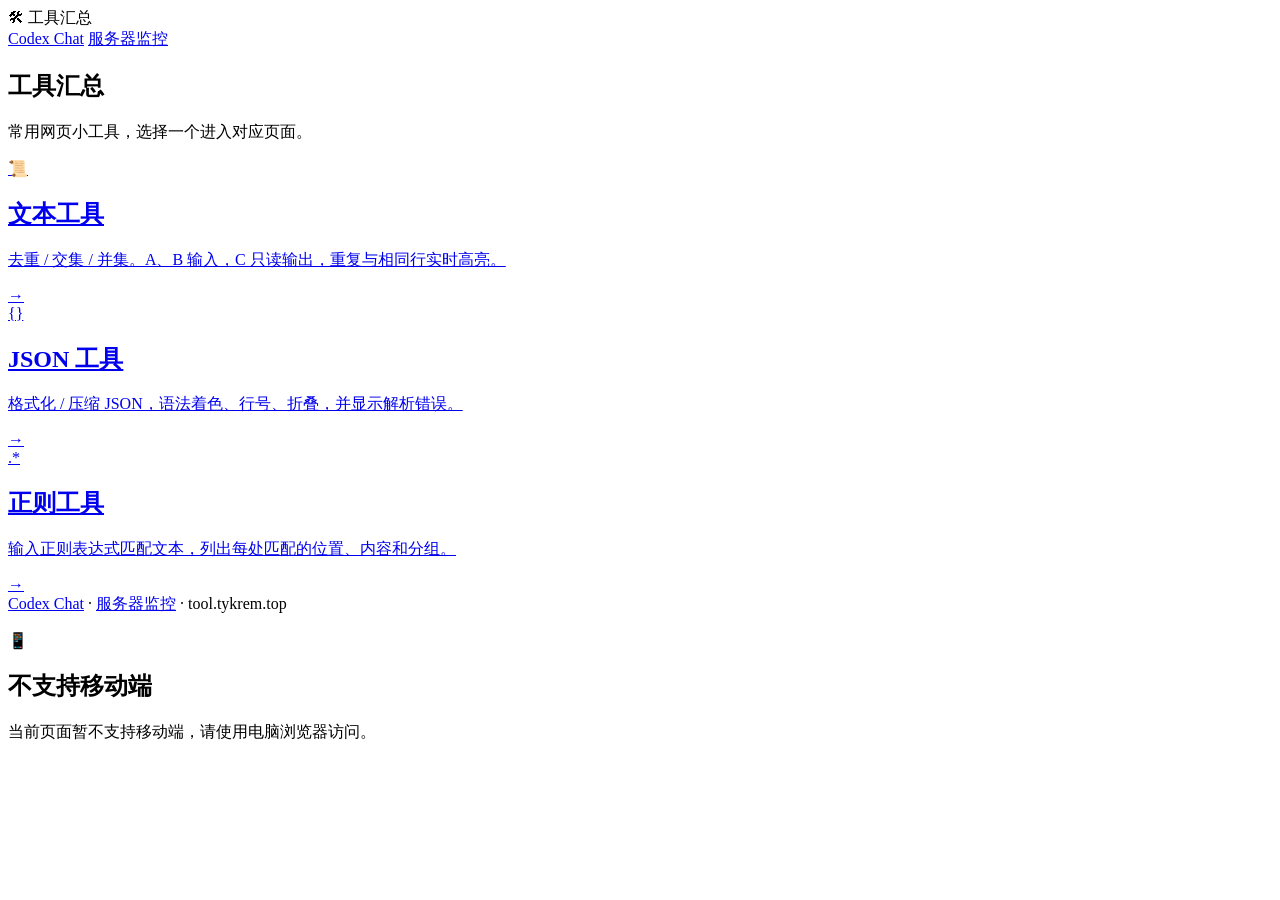
==== public/index.html @ 54be5e76 "初始化：工具汇总（tool.tykrem.top，文本 / JSON 常用工具）" ====
<!doctype html>
<html lang="zh-CN" data-theme="light">
<head>
  <meta charset="utf-8">
  <meta name="viewport" content="width=device-width, initial-scale=1, viewport-fit=cover">
  <meta name="referrer" content="strict-origin-when-cross-origin">
  <title>工具汇总 · tykrem.top</title>
  <link rel="icon" href="data:image/svg+xml,%3Csvg xmlns='http://www.w3.org/2000/svg' viewBox='0 0 24 24'%3E%3Cpath fill='%2338bdf8' d='M8 3h2v8h4V3h2v10H2V3h2v8h2zM2 15h12v2H2zM2 19h20v2H2zM16 3h6v2h-4v2h3v2h-3v2h4v2h-6z'/%3E%3C/svg%3E">
  <link rel="stylesheet" href="/css/style.css?v=20260904c">
</head>
<body>
  <header class="topbar">
    <div class="brand">
      <span class="brand-icon">&#128736;</span>
      <span class="brand-name">工具汇总</span>
    </div>
    <nav class="sites">
      <a href="https://chat.tykrem.top/">Codex Chat</a>
      <a href="https://tykrem.top/">服务器监控</a>
    </nav>
  </header>

  <main class="container summary-page">
    <section class="summary-hero">
      <h1>工具汇总</h1>
      <p>常用网页小工具，选择一个进入对应页面。</p>
    </section>

    <section class="summary-grid">
      <a class="tool-card" href="/text.html">
        <div class="tool-card-icon">&#128220;</div>
        <div class="tool-card-body">
          <h2>文本工具</h2>
          <p>去重 / 交集 / 并集。A、B 输入，C 只读输出，重复与相同行实时高亮。</p>
        </div>
        <span class="tool-card-arrow">→</span>
      </a>

      <a class="tool-card" href="/json.html">
        <div class="tool-card-icon">&#123;&#125;</div>
        <div class="tool-card-body">
          <h2>JSON 工具</h2>
          <p>格式化 / 压缩 JSON，语法着色、行号、折叠，并显示解析错误。</p>
        </div>
        <span class="tool-card-arrow">→</span>
      </a>

      <a class="tool-card" href="/regex.html">
        <div class="tool-card-icon">.*</div>
        <div class="tool-card-body">
          <h2>正则工具</h2>
          <p>输入正则表达式匹配文本，列出每处匹配的位置、内容和分组。</p>
        </div>
        <span class="tool-card-arrow">→</span>
      </a>
    </section>
  </main>

  <footer class="site-footer">
    <a href="https://chat.tykrem.top/">Codex Chat</a>
    <span>·</span>
    <a href="https://tykrem.top/">服务器监控</a>
    <span>·</span>
    <span>tool.tykrem.top</span>
  </footer>

  <div class="mobile-block">
    <div class="mobile-card">
      <p class="mobile-emoji">📱</p>
      <h2>不支持移动端</h2>
      <p>当前页面暂不支持移动端，请使用电脑浏览器访问。</p>
    </div>
  </div>
</body>
</html>
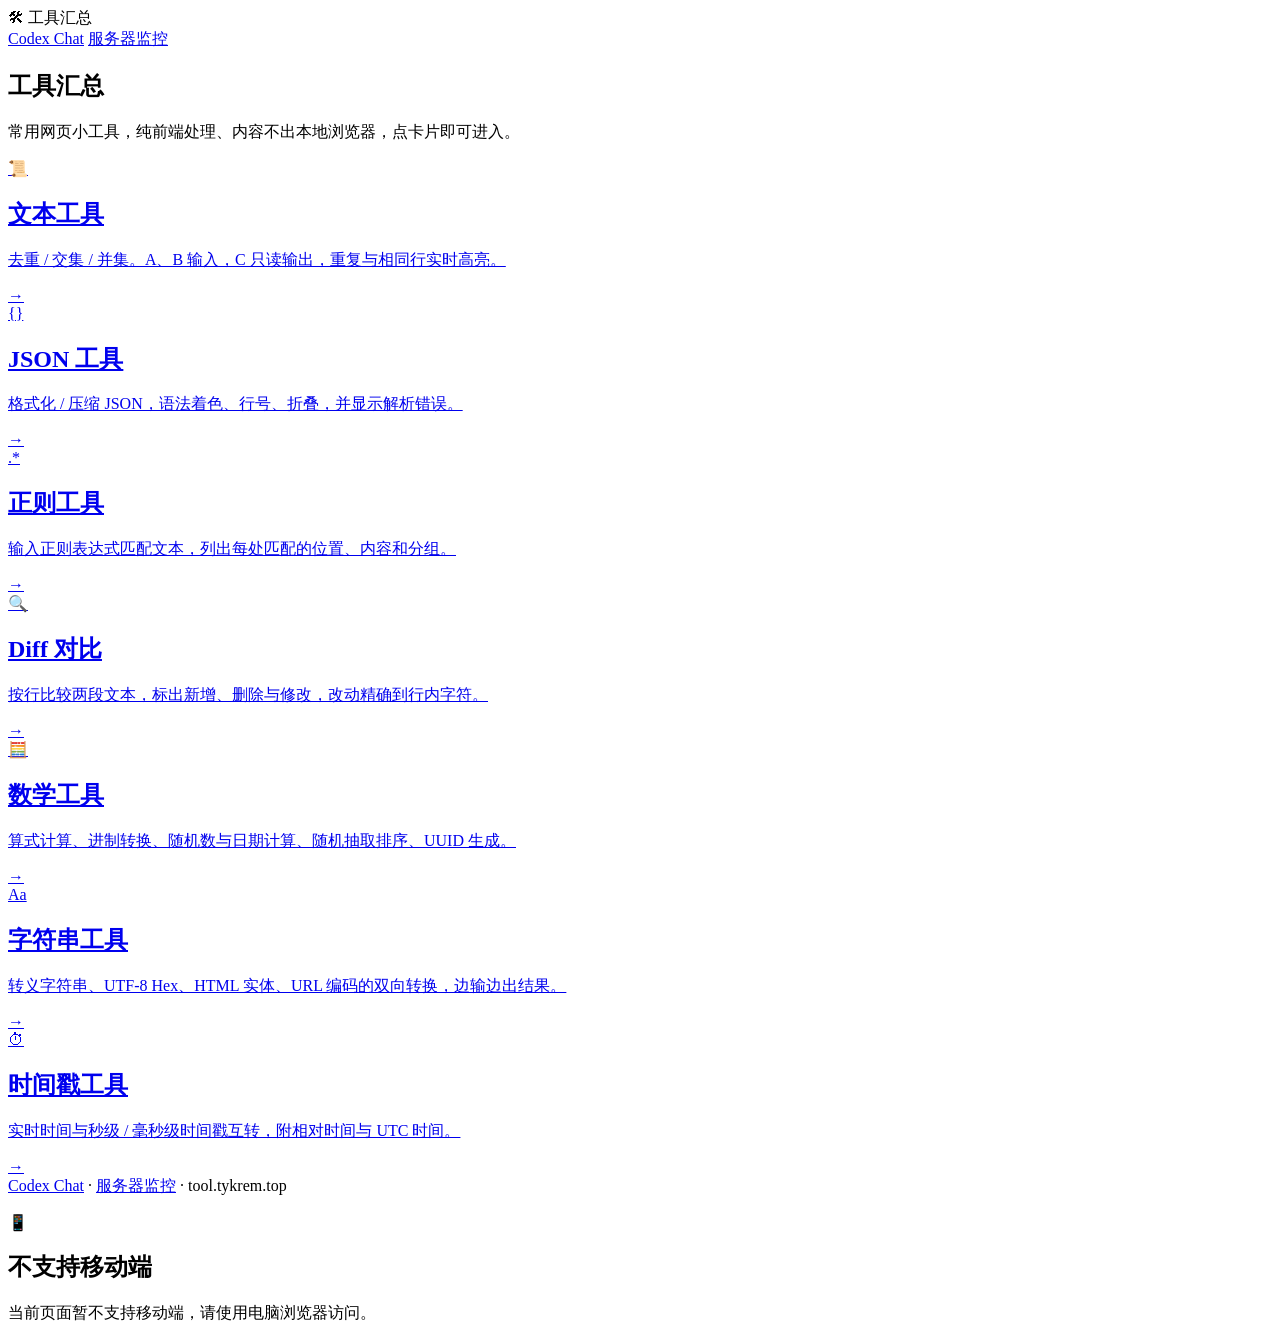
==== commit d3e82bfb: "新增 Diff 对比、数学、字符串、时间戳四个工具 原来只有文本 / JSON / 正则三个页面，另外几个常用小工具散在 file-server 的单页 HTML 里，样式和交互各自一套。这次把它们并" ====
--- a/public/index.html
+++ b/public/index.html
@@ -6,7 +6,7 @@
   <meta name="referrer" content="strict-origin-when-cross-origin">
   <title>工具汇总 · tykrem.top</title>
   <link rel="icon" href="data:image/svg+xml,%3Csvg xmlns='http://www.w3.org/2000/svg' viewBox='0 0 24 24'%3E%3Cpath fill='%2338bdf8' d='M8 3h2v8h4V3h2v10H2V3h2v8h2zM2 15h12v2H2zM2 19h20v2H2zM16 3h6v2h-4v2h3v2h-3v2h4v2h-6z'/%3E%3C/svg%3E">
-  <link rel="stylesheet" href="/css/style.css?v=20260904c">
+  <link rel="stylesheet" href="/css/style.css?v=20260916">
 </head>
 <body>
   <header class="topbar">
@@ -23,7 +23,7 @@
   <main class="container summary-page">
     <section class="summary-hero">
       <h1>工具汇总</h1>
-      <p>常用网页小工具，选择一个进入对应页面。</p>
+      <p>常用网页小工具，纯前端处理、内容不出本地浏览器，点卡片即可进入。</p>
     </section>
 
     <section class="summary-grid">
@@ -53,6 +53,42 @@
         </div>
         <span class="tool-card-arrow">→</span>
       </a>
+
+      <a class="tool-card" href="/diff.html">
+        <div class="tool-card-icon">&#128269;</div>
+        <div class="tool-card-body">
+          <h2>Diff 对比</h2>
+          <p>按行比较两段文本，标出新增、删除与修改，改动精确到行内字符。</p>
+        </div>
+        <span class="tool-card-arrow">→</span>
+      </a>
+
+      <a class="tool-card" href="/math.html">
+        <div class="tool-card-icon">&#129518;</div>
+        <div class="tool-card-body">
+          <h2>数学工具</h2>
+          <p>算式计算、进制转换、随机数与日期计算、随机抽取排序、UUID 生成。</p>
+        </div>
+        <span class="tool-card-arrow">→</span>
+      </a>
+
+      <a class="tool-card" href="/string.html">
+        <div class="tool-card-icon">Aa</div>
+        <div class="tool-card-body">
+          <h2>字符串工具</h2>
+          <p>转义字符串、UTF-8 Hex、HTML 实体、URL 编码的双向转换，边输边出结果。</p>
+        </div>
+        <span class="tool-card-arrow">→</span>
+      </a>
+
+      <a class="tool-card" href="/timestamp.html">
+        <div class="tool-card-icon">&#9201;</div>
+        <div class="tool-card-body">
+          <h2>时间戳工具</h2>
+          <p>实时时间与秒级 / 毫秒级时间戳互转，附相对时间与 UTC 时间。</p>
+        </div>
+        <span class="tool-card-arrow">→</span>
+      </a>
     </section>
   </main>
 
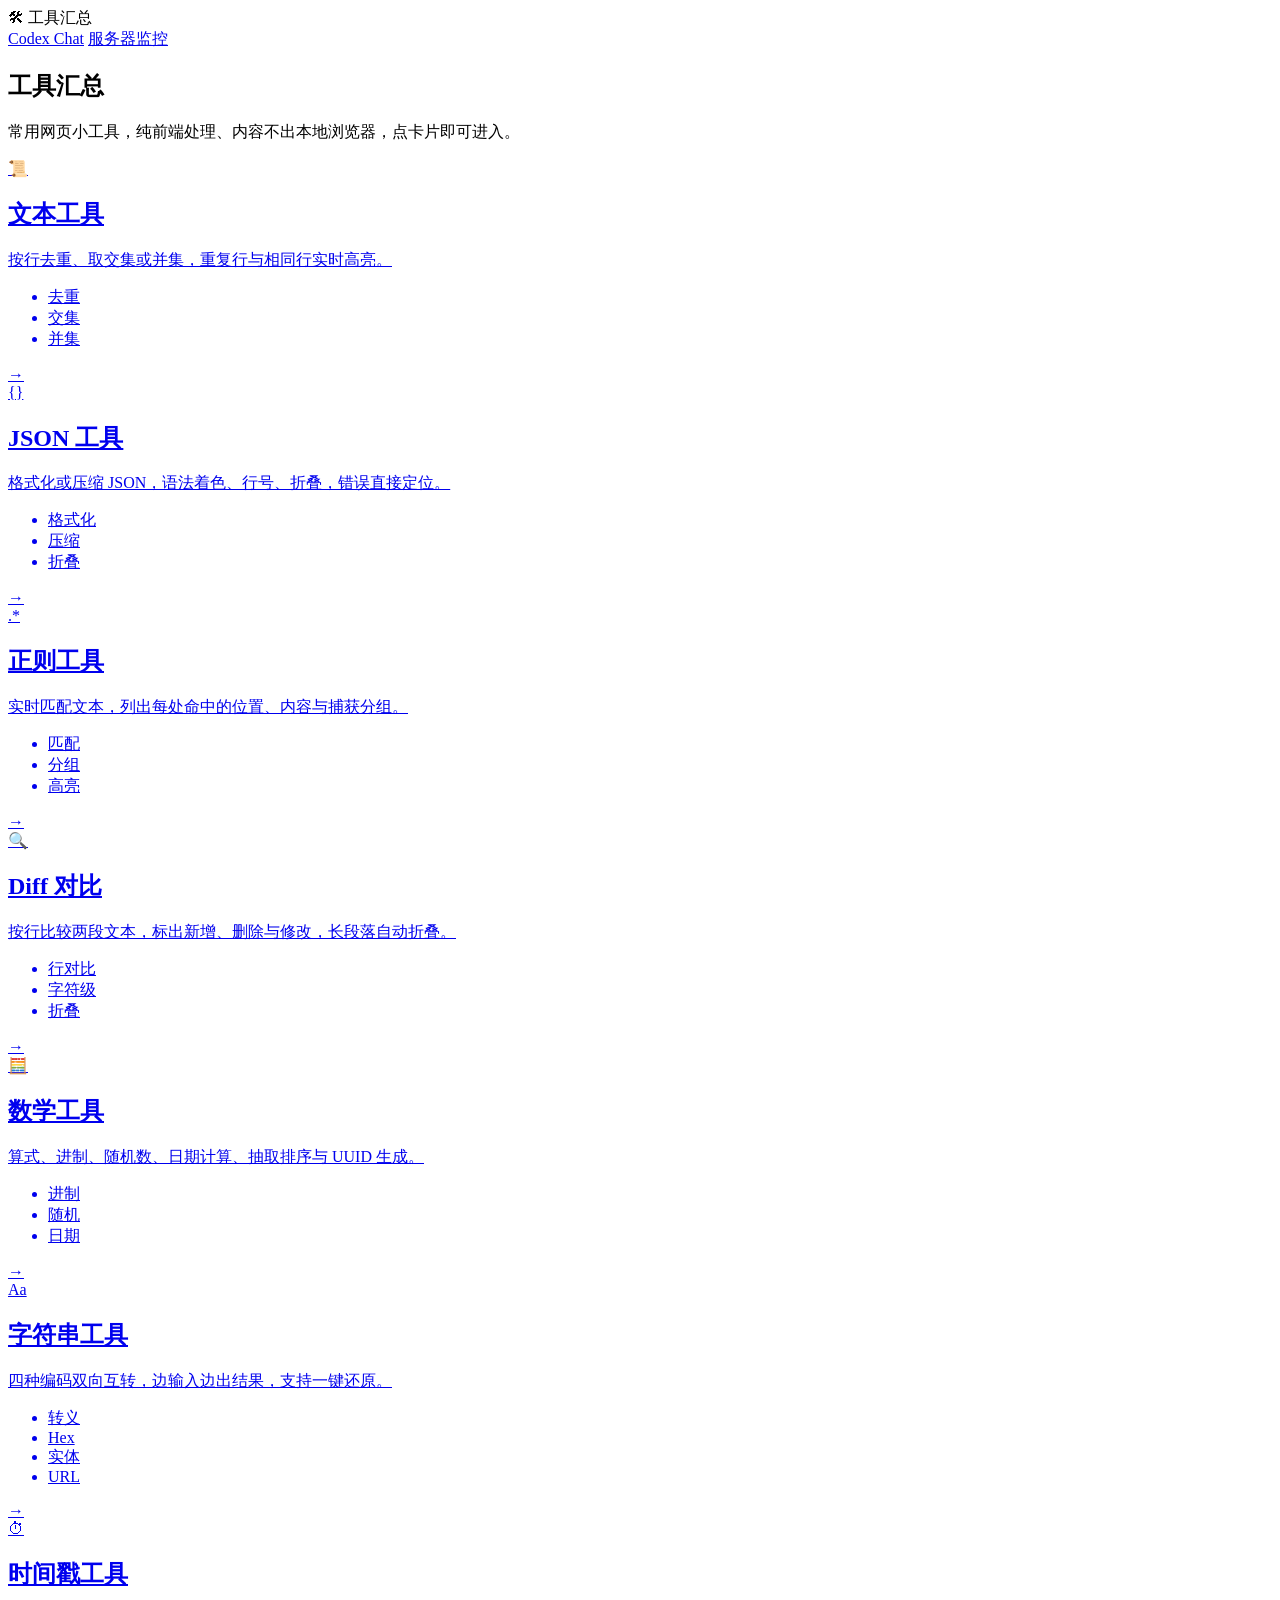
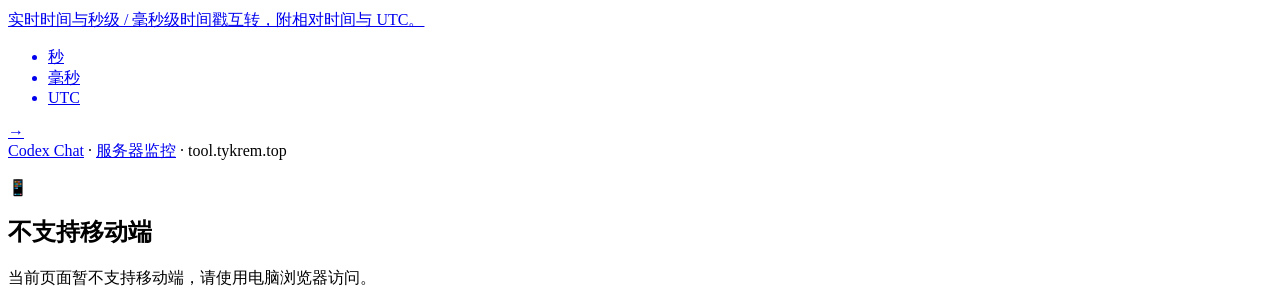
==== commit e6879b6c: "整站改成一屏铺满布局，去掉整页滚动与大片空白 原来内容区是 overflow 滚动 + 编辑器写死 clamp 高度，常见分辨率下 要么出现整页滚动条，要么内容挤在顶部、下面留一大块空白，同一个页 面" ====
--- a/public/index.html
+++ b/public/index.html
@@ -6,7 +6,7 @@
   <meta name="referrer" content="strict-origin-when-cross-origin">
   <title>工具汇总 · tykrem.top</title>
   <link rel="icon" href="data:image/svg+xml,%3Csvg xmlns='http://www.w3.org/2000/svg' viewBox='0 0 24 24'%3E%3Cpath fill='%2338bdf8' d='M8 3h2v8h4V3h2v10H2V3h2v8h2zM2 15h12v2H2zM2 19h20v2H2zM16 3h6v2h-4v2h3v2h-3v2h4v2h-6z'/%3E%3C/svg%3E">
-  <link rel="stylesheet" href="/css/style.css?v=20260916">
+  <link rel="stylesheet" href="/css/style.css?v=20260916e">
 </head>
 <body>
   <header class="topbar">
@@ -31,7 +31,8 @@
         <div class="tool-card-icon">&#128220;</div>
         <div class="tool-card-body">
           <h2>文本工具</h2>
-          <p>去重 / 交集 / 并集。A、B 输入，C 只读输出，重复与相同行实时高亮。</p>
+          <p>按行去重、取交集或并集，重复行与相同行实时高亮。</p>
+          <ul class="tool-card-tags"><li>去重</li><li>交集</li><li>并集</li></ul>
         </div>
         <span class="tool-card-arrow">→</span>
       </a>
@@ -40,7 +41,8 @@
         <div class="tool-card-icon">&#123;&#125;</div>
         <div class="tool-card-body">
           <h2>JSON 工具</h2>
-          <p>格式化 / 压缩 JSON，语法着色、行号、折叠，并显示解析错误。</p>
+          <p>格式化或压缩 JSON，语法着色、行号、折叠，错误直接定位。</p>
+          <ul class="tool-card-tags"><li>格式化</li><li>压缩</li><li>折叠</li></ul>
         </div>
         <span class="tool-card-arrow">→</span>
       </a>
@@ -49,7 +51,8 @@
         <div class="tool-card-icon">.*</div>
         <div class="tool-card-body">
           <h2>正则工具</h2>
-          <p>输入正则表达式匹配文本，列出每处匹配的位置、内容和分组。</p>
+          <p>实时匹配文本，列出每处命中的位置、内容与捕获分组。</p>
+          <ul class="tool-card-tags"><li>匹配</li><li>分组</li><li>高亮</li></ul>
         </div>
         <span class="tool-card-arrow">→</span>
       </a>
@@ -58,7 +61,8 @@
         <div class="tool-card-icon">&#128269;</div>
         <div class="tool-card-body">
           <h2>Diff 对比</h2>
-          <p>按行比较两段文本，标出新增、删除与修改，改动精确到行内字符。</p>
+          <p>按行比较两段文本，标出新增、删除与修改，长段落自动折叠。</p>
+          <ul class="tool-card-tags"><li>行对比</li><li>字符级</li><li>折叠</li></ul>
         </div>
         <span class="tool-card-arrow">→</span>
       </a>
@@ -67,7 +71,8 @@
         <div class="tool-card-icon">&#129518;</div>
         <div class="tool-card-body">
           <h2>数学工具</h2>
-          <p>算式计算、进制转换、随机数与日期计算、随机抽取排序、UUID 生成。</p>
+          <p>算式、进制、随机数、日期计算、抽取排序与 UUID 生成。</p>
+          <ul class="tool-card-tags"><li>进制</li><li>随机</li><li>日期</li></ul>
         </div>
         <span class="tool-card-arrow">→</span>
       </a>
@@ -76,7 +81,8 @@
         <div class="tool-card-icon">Aa</div>
         <div class="tool-card-body">
           <h2>字符串工具</h2>
-          <p>转义字符串、UTF-8 Hex、HTML 实体、URL 编码的双向转换，边输边出结果。</p>
+          <p>四种编码双向互转，边输入边出结果，支持一键还原。</p>
+          <ul class="tool-card-tags"><li>转义</li><li>Hex</li><li>实体</li><li>URL</li></ul>
         </div>
         <span class="tool-card-arrow">→</span>
       </a>
@@ -85,7 +91,8 @@
         <div class="tool-card-icon">&#9201;</div>
         <div class="tool-card-body">
           <h2>时间戳工具</h2>
-          <p>实时时间与秒级 / 毫秒级时间戳互转，附相对时间与 UTC 时间。</p>
+          <p>实时时间与秒级 / 毫秒级时间戳互转，附相对时间与 UTC。</p>
+          <ul class="tool-card-tags"><li>秒</li><li>毫秒</li><li>UTC</li></ul>
         </div>
         <span class="tool-card-arrow">→</span>
       </a>
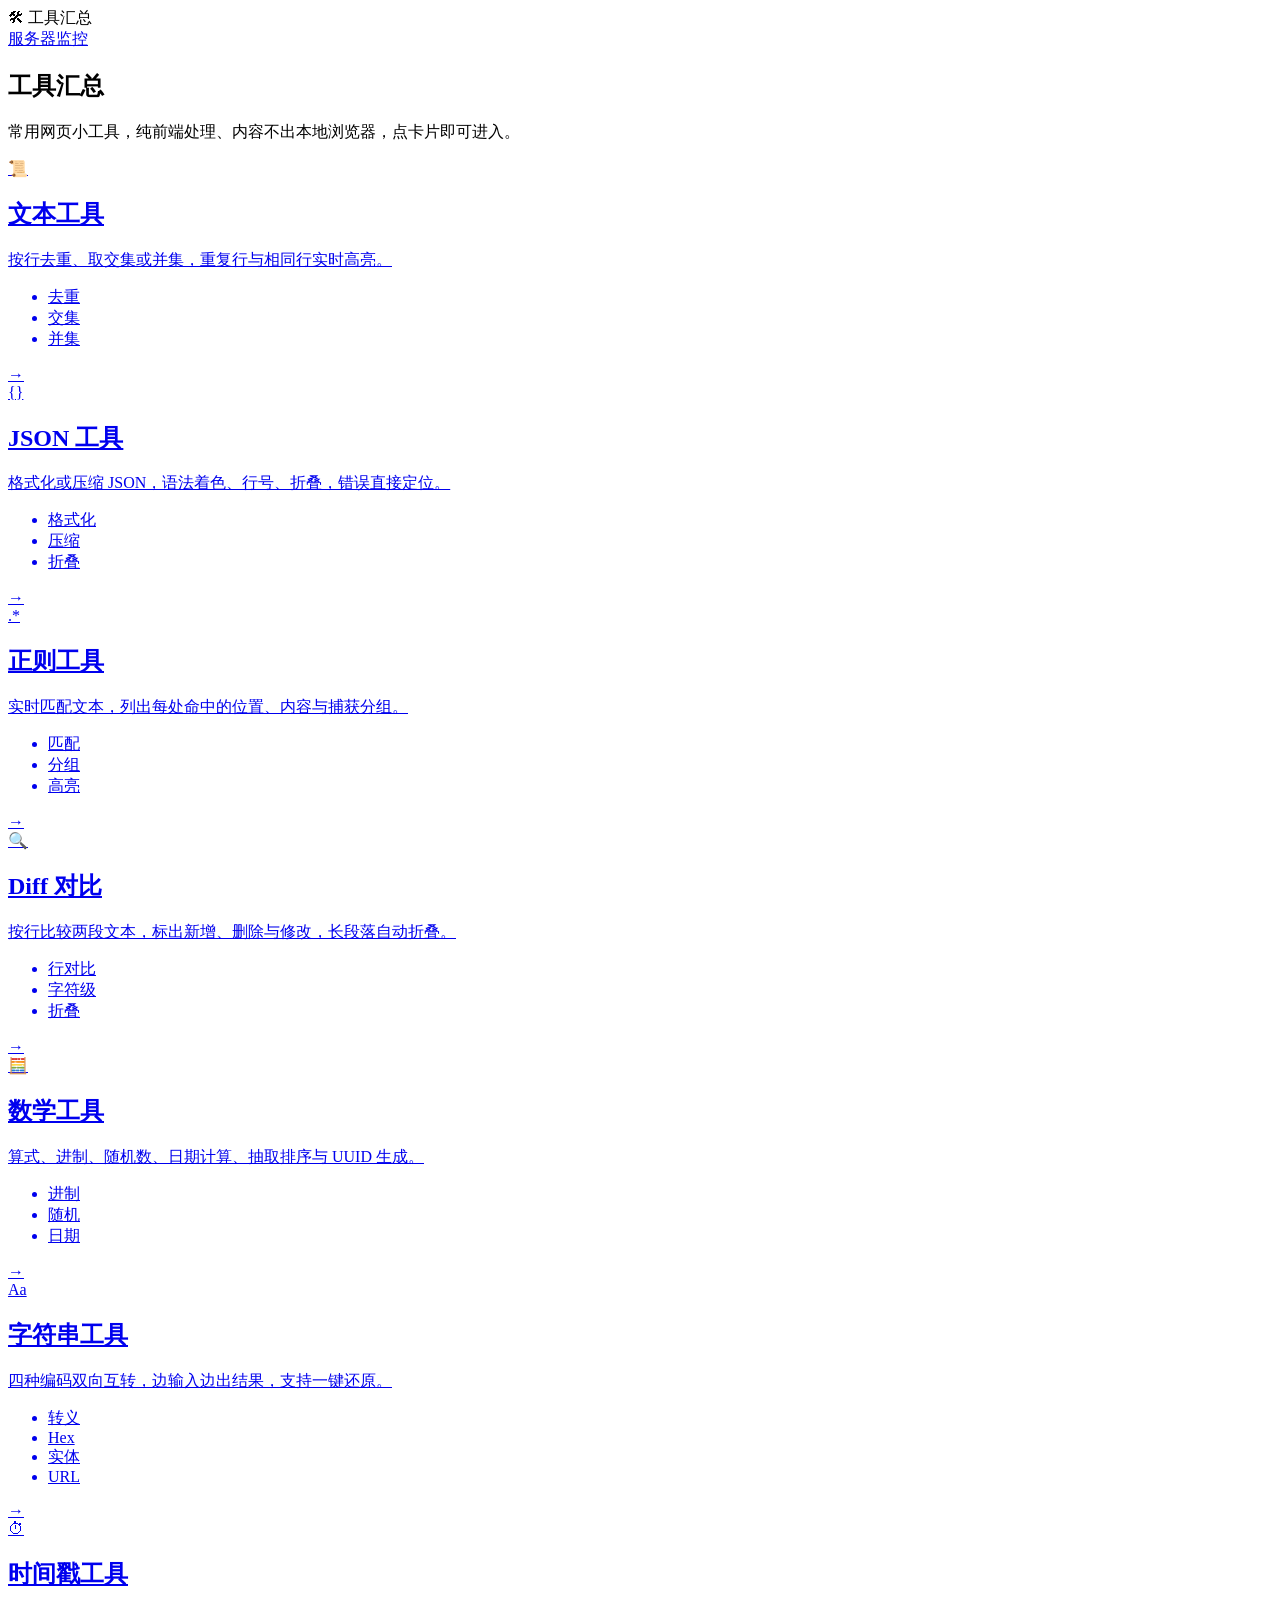
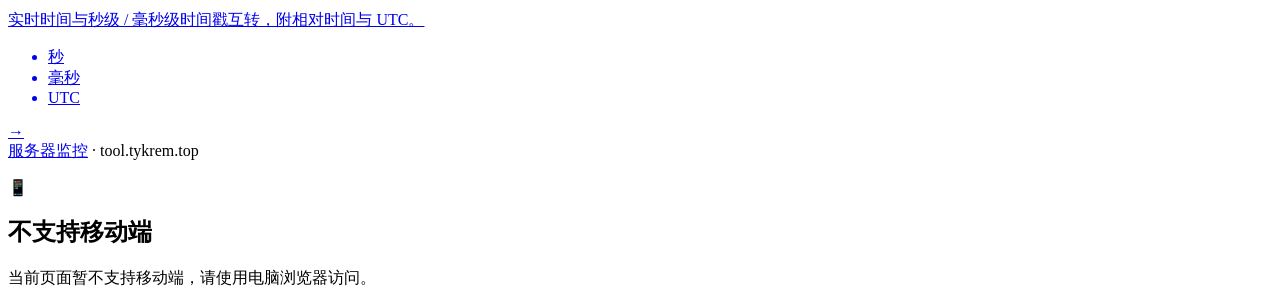
==== commit 1b9f6a27: "移除工具页失效的聊天入口" ====
--- a/public/index.html
+++ b/public/index.html
@@ -15,7 +15,6 @@
       <span class="brand-name">工具汇总</span>
     </div>
     <nav class="sites">
-      <a href="https://chat.tykrem.top/">Codex Chat</a>
       <a href="https://tykrem.top/">服务器监控</a>
     </nav>
   </header>
@@ -100,8 +99,6 @@
   </main>
 
   <footer class="site-footer">
-    <a href="https://chat.tykrem.top/">Codex Chat</a>
-    <span>·</span>
     <a href="https://tykrem.top/">服务器监控</a>
     <span>·</span>
     <span>tool.tykrem.top</span>
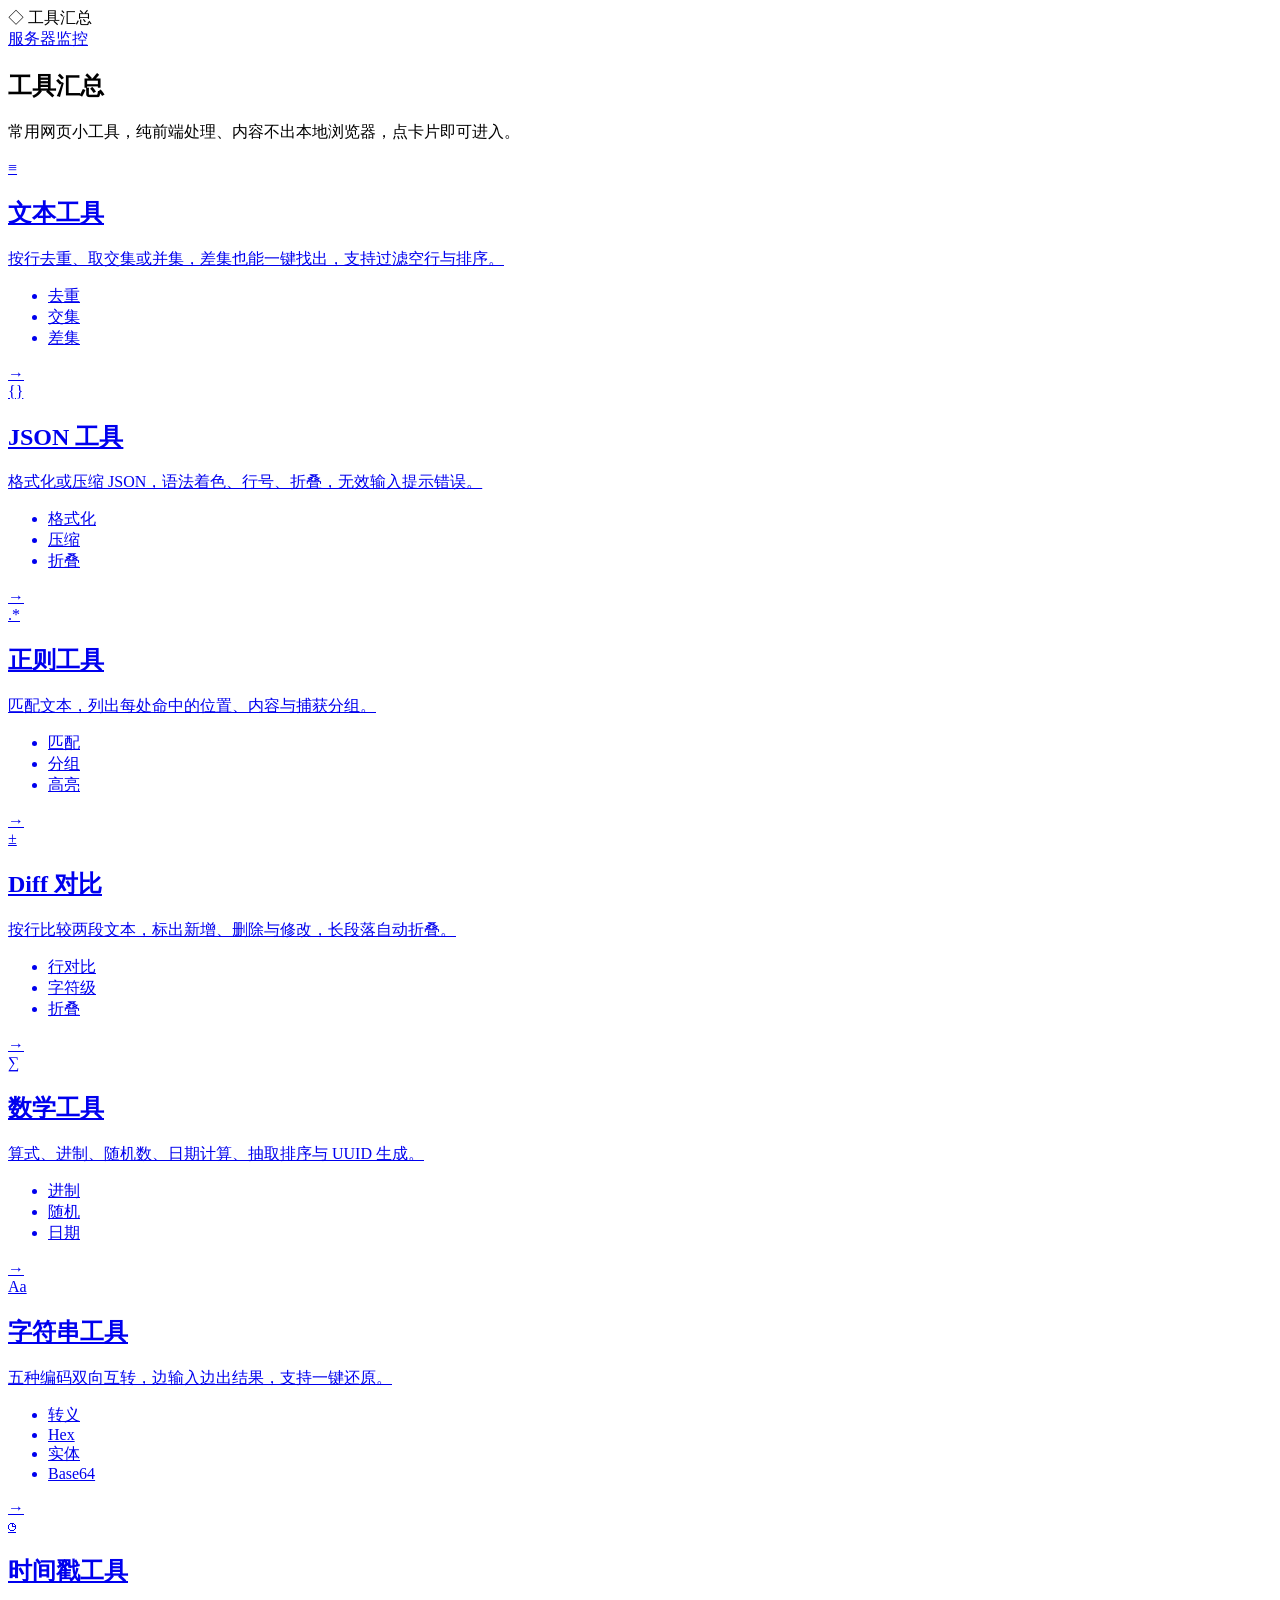
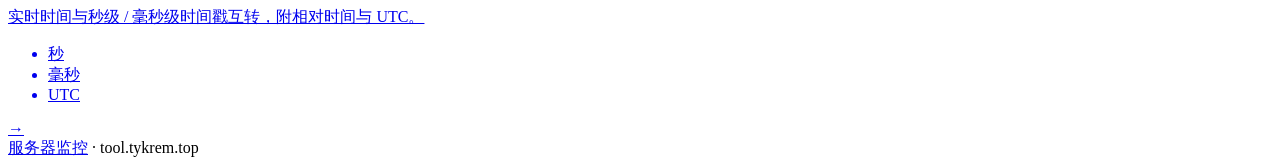
==== commit b4c7d72a: "统一工具站蓝色界面并完善工具交互与功能" ====
--- a/public/index.html
+++ b/public/index.html
@@ -1,17 +1,17 @@
 <!doctype html>
-<html lang="zh-CN" data-theme="light">
+<html lang="zh-CN">
 <head>
   <meta charset="utf-8">
   <meta name="viewport" content="width=device-width, initial-scale=1, viewport-fit=cover">
   <meta name="referrer" content="strict-origin-when-cross-origin">
   <title>工具汇总 · tykrem.top</title>
-  <link rel="icon" href="data:image/svg+xml,%3Csvg xmlns='http://www.w3.org/2000/svg' viewBox='0 0 24 24'%3E%3Cpath fill='%2338bdf8' d='M8 3h2v8h4V3h2v10H2V3h2v8h2zM2 15h12v2H2zM2 19h20v2H2zM16 3h6v2h-4v2h3v2h-3v2h4v2h-6z'/%3E%3C/svg%3E">
-  <link rel="stylesheet" href="/css/style.css?v=20260916e">
+  <link rel="icon" href="data:image/svg+xml,%3Csvg xmlns='http://www.w3.org/2000/svg' viewBox='0 0 24 24'%3E%3Cpath fill='%230b63ce' d='M8 3h2v8h4V3h2v10H2V3h2v8h2zM2 15h12v2H2zM2 19h20v2H2zM16 3h6v2h-4v2h3v2h-3v2h4v2h-6z'/%3E%3C/svg%3E">
+  <link rel="stylesheet" href="/css/style.css?v=20261003a">
 </head>
 <body>
   <header class="topbar">
     <div class="brand">
-      <span class="brand-icon">&#128736;</span>
+      <span class="brand-icon" aria-hidden="true">◇</span>
       <span class="brand-name">工具汇总</span>
     </div>
     <nav class="sites">
@@ -27,11 +27,11 @@
 
     <section class="summary-grid">
       <a class="tool-card" href="/text.html">
-        <div class="tool-card-icon">&#128220;</div>
+        <div class="tool-card-icon">≡</div>
         <div class="tool-card-body">
           <h2>文本工具</h2>
-          <p>按行去重、取交集或并集，重复行与相同行实时高亮。</p>
-          <ul class="tool-card-tags"><li>去重</li><li>交集</li><li>并集</li></ul>
+          <p>按行去重、取交集或并集，差集也能一键找出，支持过滤空行与排序。</p>
+          <ul class="tool-card-tags"><li>去重</li><li>交集</li><li>差集</li></ul>
         </div>
         <span class="tool-card-arrow">→</span>
       </a>
@@ -40,7 +40,7 @@
         <div class="tool-card-icon">&#123;&#125;</div>
         <div class="tool-card-body">
           <h2>JSON 工具</h2>
-          <p>格式化或压缩 JSON，语法着色、行号、折叠，错误直接定位。</p>
+          <p>格式化或压缩 JSON，语法着色、行号、折叠，无效输入提示错误。</p>
           <ul class="tool-card-tags"><li>格式化</li><li>压缩</li><li>折叠</li></ul>
         </div>
         <span class="tool-card-arrow">→</span>
@@ -50,14 +50,14 @@
         <div class="tool-card-icon">.*</div>
         <div class="tool-card-body">
           <h2>正则工具</h2>
-          <p>实时匹配文本，列出每处命中的位置、内容与捕获分组。</p>
+          <p>匹配文本，列出每处命中的位置、内容与捕获分组。</p>
           <ul class="tool-card-tags"><li>匹配</li><li>分组</li><li>高亮</li></ul>
         </div>
         <span class="tool-card-arrow">→</span>
       </a>
 
       <a class="tool-card" href="/diff.html">
-        <div class="tool-card-icon">&#128269;</div>
+        <div class="tool-card-icon">±</div>
         <div class="tool-card-body">
           <h2>Diff 对比</h2>
           <p>按行比较两段文本，标出新增、删除与修改，长段落自动折叠。</p>
@@ -67,7 +67,7 @@
       </a>
 
       <a class="tool-card" href="/math.html">
-        <div class="tool-card-icon">&#129518;</div>
+        <div class="tool-card-icon">∑</div>
         <div class="tool-card-body">
           <h2>数学工具</h2>
           <p>算式、进制、随机数、日期计算、抽取排序与 UUID 生成。</p>
@@ -80,14 +80,14 @@
         <div class="tool-card-icon">Aa</div>
         <div class="tool-card-body">
           <h2>字符串工具</h2>
-          <p>四种编码双向互转，边输入边出结果，支持一键还原。</p>
-          <ul class="tool-card-tags"><li>转义</li><li>Hex</li><li>实体</li><li>URL</li></ul>
+          <p>五种编码双向互转，边输入边出结果，支持一键还原。</p>
+          <ul class="tool-card-tags"><li>转义</li><li>Hex</li><li>实体</li><li>Base64</li></ul>
         </div>
         <span class="tool-card-arrow">→</span>
       </a>
 
       <a class="tool-card" href="/timestamp.html">
-        <div class="tool-card-icon">&#9201;</div>
+        <div class="tool-card-icon">◷</div>
         <div class="tool-card-body">
           <h2>时间戳工具</h2>
           <p>实时时间与秒级 / 毫秒级时间戳互转，附相对时间与 UTC。</p>
@@ -104,12 +104,5 @@
     <span>tool.tykrem.top</span>
   </footer>
 
-  <div class="mobile-block">
-    <div class="mobile-card">
-      <p class="mobile-emoji">📱</p>
-      <h2>不支持移动端</h2>
-      <p>当前页面暂不支持移动端，请使用电脑浏览器访问。</p>
-    </div>
-  </div>
 </body>
 </html>
